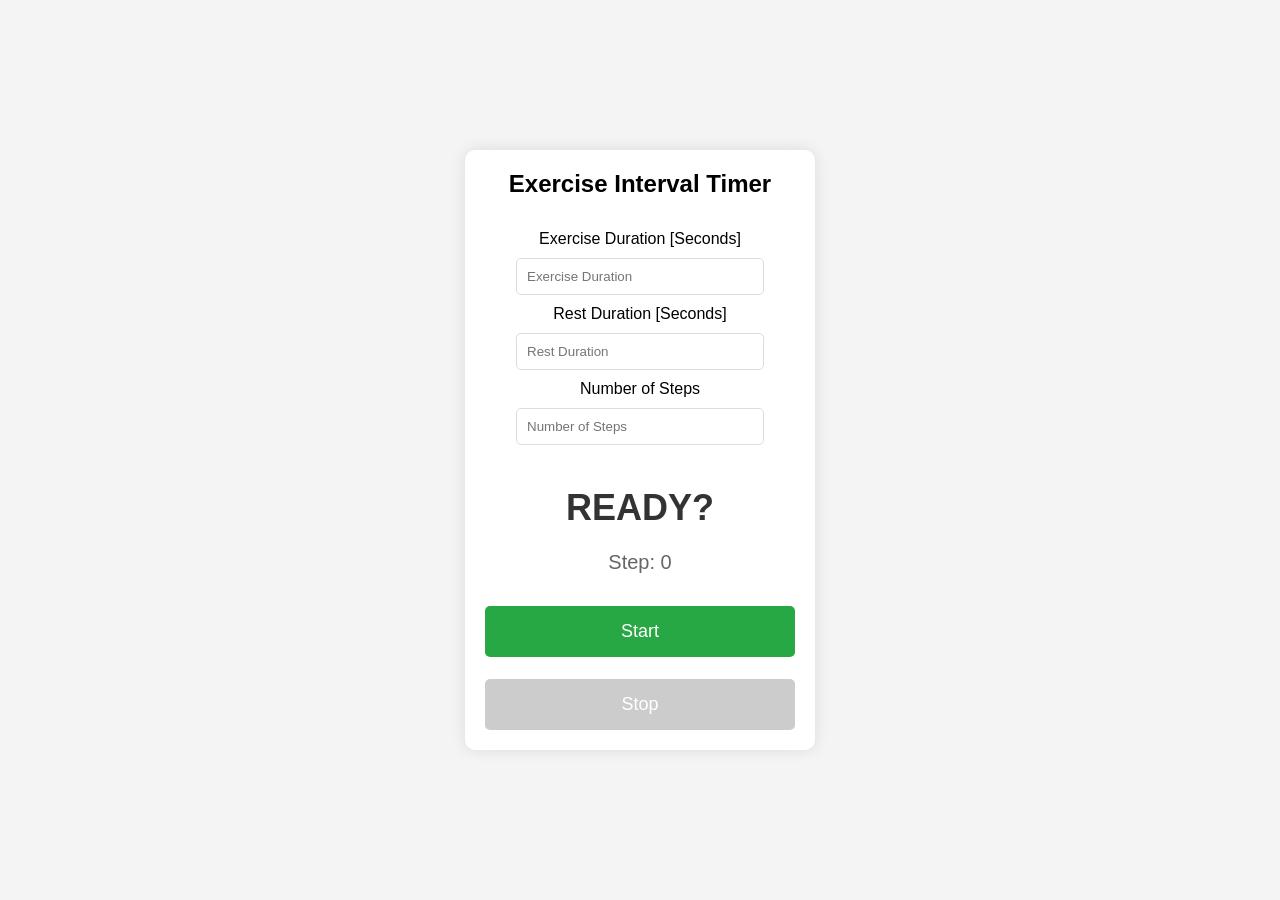
==== index.html @ 6e4783a2 "Changed for Netlify." ====
<!DOCTYPE html>
<html lang="en">
<head>
    <meta charset="UTF-8">
    <meta name="viewport" content="width=device-width, initial-scale=1.0">
    <title>Exercise Interval Timer</title>
    <link rel="stylesheet" href="Stylesheet.css">
</head>
<body>
    <div class="container">
        <h1>Exercise Interval Timer</h1>

        <div class="inputs">
            <label for="exerciseDuration">Exercise Duration [Seconds]</label>
            <input type="number" id="exerciseDuration" placeholder="Exercise Duration"><br>

            <label for="restDuration">Rest Duration [Seconds]</label>
            <input type="number" id="restDuration" placeholder="Rest Duration"><br>

            <label for="steps">Number of Steps</label>
            <input type="number" id="steps" placeholder="Number of Steps"><br>
        </div>

        <div class="timer" id="timerDisplay">READY?</div>
        <div class="step-counter" id="stepCounter">Step: 0</div>

        <button id="startButton" onclick="startTimer()">Start</button>
        <button id="stopButton" onclick="stopTimer()" disabled>Stop</button>
    </div>

    <script src="JavaScript.js"></script>
</body>
</html>
---- Stylesheet.css ----
* {
    margin: 0;
    padding: 0;
    box-sizing: border-box;
}

body {
    font-family: Arial, sans-serif;
    background-color: #f4f4f4;
    display: flex;
    justify-content: center;
    align-items: center;
    height: 100vh;
}

.container {
    background-color: white;
    border-radius: 10px;
    width: 350px;
    height: 600px;
    padding: 20px;
    box-shadow: 0 0 15px rgba(0, 0, 0, 0.1);
    display: flex;
    flex-direction: column;
    justify-content: space-between;
    text-align: center;
}

h1 {
    margin-bottom: 20px;
    font-size: 24px;
}

.inputs {
    margin-bottom: 20px;
}

label {
    font-size: 16px;
}

input {
    width: 80%;
    padding: 10px;
    margin: 10px 0;
    border: 1px solid #ddd;
    border-radius: 5px;
}

button {
    width: 100%;
    padding: 15px;
    font-size: 18px;
    background-color: #28a745;
    color: white;
    border: none;
    border-radius: 5px;
    cursor: pointer;
    margin-top: 20px;
}

#stopButton {
    background-color: #dc3545;
    margin-top: 10px;
}

#stopButton:disabled {
    background-color: #cccccc;
    cursor: not-allowed;
}

button:hover {
    opacity: 0.9;
}

button:disabled:hover {
    opacity: 1;
}

.timer {
    font-size: 36px;
    font-weight: bold;
    color: #333;
    margin-bottom: 10px;
}

.step-counter {
    font-size: 20px;
    color: #666;
}

@media screen and (max-width: 768px) {
    .container {
        width: 90%;
        height: 80%;
    }
}
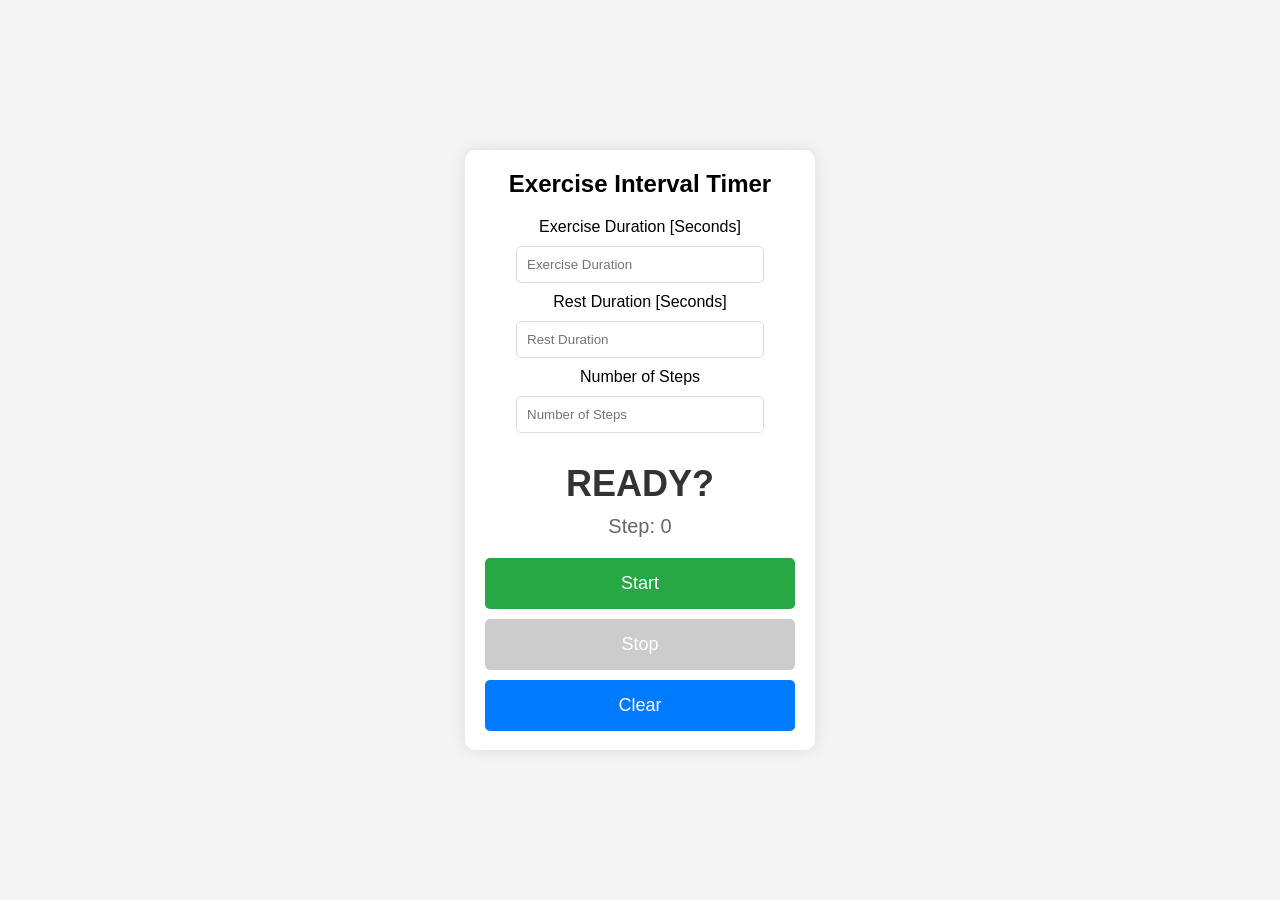
==== commit f433dfc7: "Added `Clear Button`" ====
--- a/index.html
+++ b/index.html
@@ -23,9 +23,9 @@
 
         <div class="timer" id="timerDisplay">READY?</div>
         <div class="step-counter" id="stepCounter">Step: 0</div>
-
         <button id="startButton" onclick="startTimer()">Start</button>
         <button id="stopButton" onclick="stopTimer()" disabled>Stop</button>
+        <button id="clearButton" onclick="clearFields()" disabled>Clear</button>
     </div>
 
     <script src="JavaScript.js"></script>
--- a/Stylesheet.css
+++ b/Stylesheet.css
@@ -24,6 +24,7 @@
     flex-direction: column;
     justify-content: space-between;
     text-align: center;
+    overflow-y: hidden;
 }
 
 h1 {
@@ -64,6 +65,11 @@
     margin-top: 10px;
 }
 
+#clearButton {
+    background-color: #007bff;
+    margin-top: 10px;
+}
+
 #stopButton:disabled {
     background-color: #cccccc;
     cursor: not-allowed;
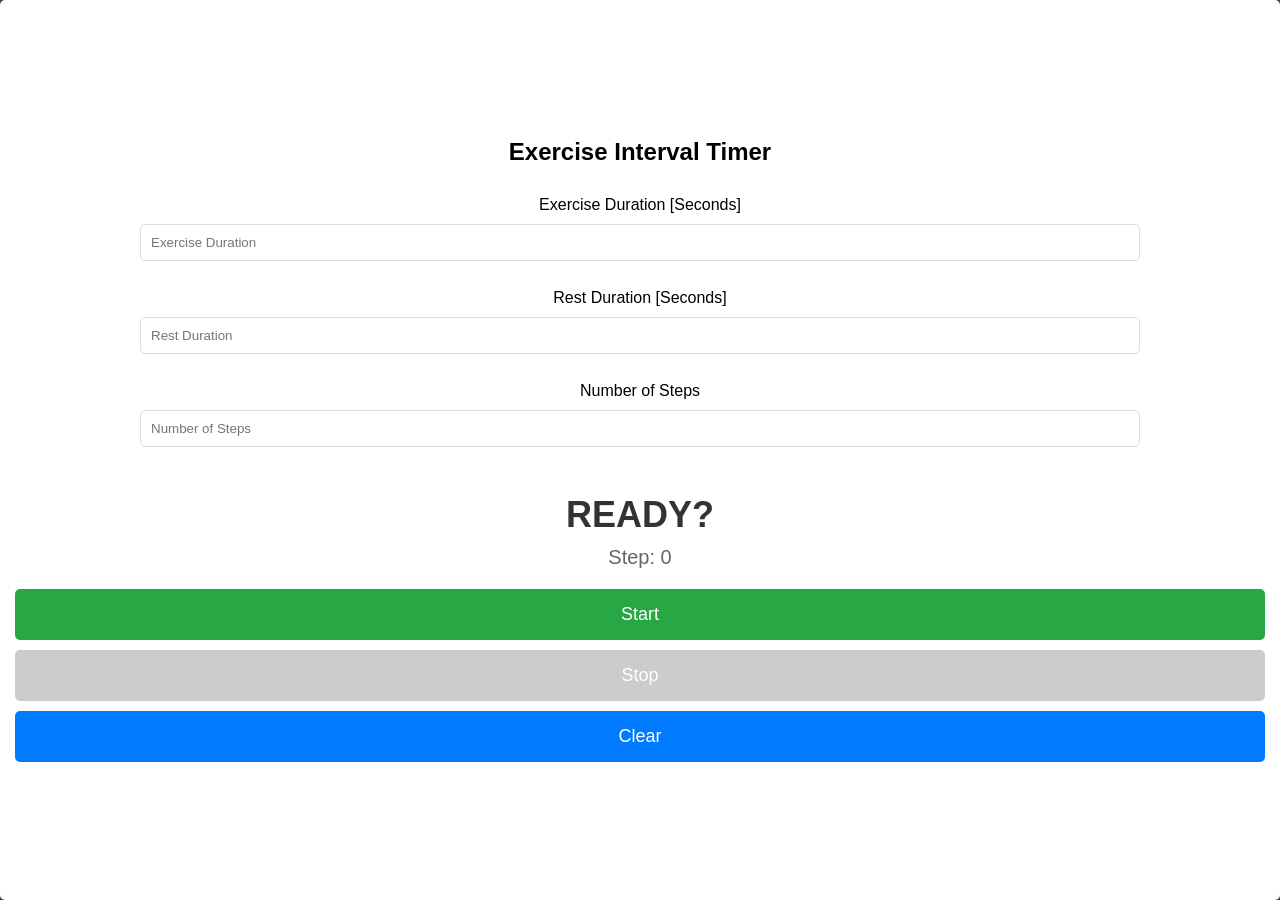
==== commit e13eb779: "Some responsiveness" ====
--- a/index.html
+++ b/index.html
@@ -7,7 +7,7 @@
     <link rel="stylesheet" href="Stylesheet.css">
 </head>
 <body>
-    <div class="container">
+    <div class="Container">
         <h1>Exercise Interval Timer</h1>
 
         <div class="inputs">
@@ -25,7 +25,7 @@
         <div class="step-counter" id="stepCounter">Step: 0</div>
         <button id="startButton" onclick="startTimer()">Start</button>
         <button id="stopButton" onclick="stopTimer()" disabled>Stop</button>
-        <button id="clearButton" onclick="clearFields()" disabled>Clear</button>
+        <button id="clearButton" onclick="clearFields()">Clear</button>
     </div>
 
     <script src="JavaScript.js"></script>
--- a/Stylesheet.css
+++ b/Stylesheet.css
@@ -1,3 +1,10 @@
+:root {
+    --CLR-StartButton: #40FF40;
+    --CLR-StopButton: #FF4040;
+    --CLR-ClearButton: #4080FF;
+    --CLR-Background: #3F3F3F;
+}
+
 * {
     margin: 0;
     padding: 0;
@@ -6,38 +13,44 @@
 
 body {
     font-family: Arial, sans-serif;
-    background-color: #f4f4f4;
+    background-color: var(--CLR-Background);
     display: flex;
     justify-content: center;
     align-items: center;
     height: 100vh;
+    width: 100vw;
+    scrollbar-width: none;
+    overflow: hidden;
 }
 
-.container {
+.Container {
     background-color: white;
-    border-radius: 10px;
-    width: 350px;
-    height: 600px;
-    padding: 20px;
-    box-shadow: 0 0 15px rgba(0, 0, 0, 0.1);
+    border-radius: 5px;
+    width: 100vw;
+    height: 100%;
+    padding: 15px;
+    box-shadow: 0 0 10px rgba(0, 0, 0, 0.25);
     display: flex;
     flex-direction: column;
-    justify-content: space-between;
+    justify-content: center;
     text-align: center;
-    overflow-y: hidden;
 }
 
 h1 {
-    margin-bottom: 20px;
-    font-size: 24px;
+    margin-bottom: 1.25em;
+    font-size: 1.5em;
 }
 
 .inputs {
-    margin-bottom: 20px;
+    display: flex;
+    flex-direction: column;
+    justify-content: center;
+    align-items: center;
+    margin-bottom: 1.15em;
 }
 
 label {
-    font-size: 16px;
+    font-size: 1em;
 }
 
 input {
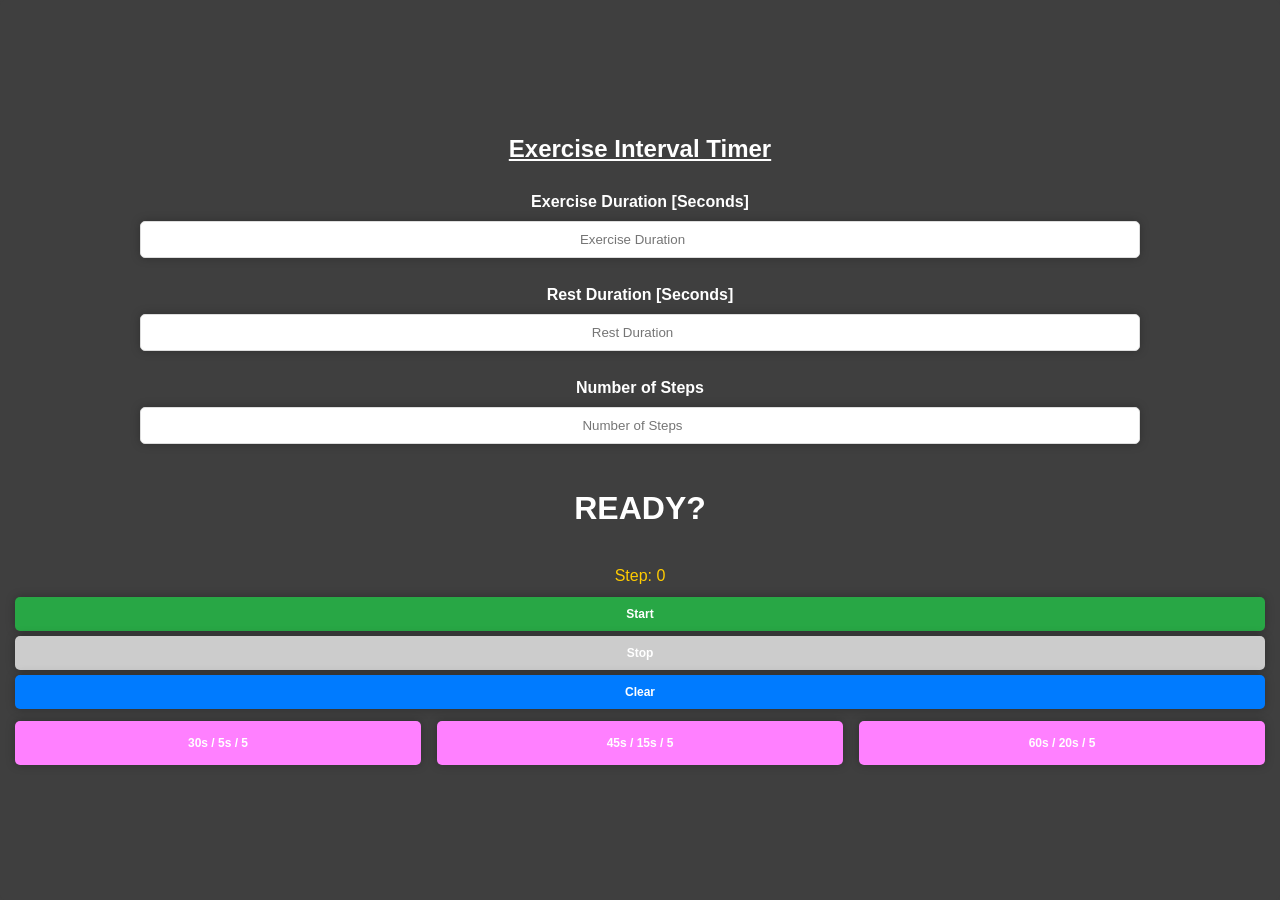
==== commit 22387e29: "Predefined Timers Added." ====
--- a/index.html
+++ b/index.html
@@ -26,6 +26,12 @@
         <button id="startButton" onclick="startTimer()">Start</button>
         <button id="stopButton" onclick="stopTimer()" disabled>Stop</button>
         <button id="clearButton" onclick="clearFields()">Clear</button>
+
+        <div class="predefinedTimers">
+            <button onclick="setPredefinedTimer(30, 5, 5)">30s / 5s / 5</button>
+            <button onclick="setPredefinedTimer(45, 15, 5)">45s / 15s / 5</button>
+            <button onclick="setPredefinedTimer(60, 20, 5)">60s / 20s / 5</button>
+        </div>
     </div>
 
     <script src="JavaScript.js"></script>
--- a/Stylesheet.css
+++ b/Stylesheet.css
@@ -3,12 +3,15 @@
     --CLR-StopButton: #FF4040;
     --CLR-ClearButton: #4080FF;
     --CLR-Background: #3F3F3F;
+    --CLR-Steps: #FFCC00;
+    --CLR-Timer: #FF80FF;
 }
 
 * {
     margin: 0;
     padding: 0;
     box-sizing: border-box;
+    color: white;
 }
 
 body {
@@ -24,12 +27,11 @@
 }
 
 .Container {
-    background-color: white;
+    background-color: var(--CLR-Background);
     border-radius: 5px;
     width: 100vw;
     height: 100%;
     padding: 15px;
-    box-shadow: 0 0 10px rgba(0, 0, 0, 0.25);
     display: flex;
     flex-direction: column;
     justify-content: center;
@@ -39,6 +41,7 @@
 h1 {
     margin-bottom: 1.25em;
     font-size: 1.5em;
+    text-decoration: underline;
 }
 
 .inputs {
@@ -51,6 +54,7 @@
 
 label {
     font-size: 1em;
+    font-weight: bold;
 }
 
 input {
@@ -59,28 +63,33 @@
     margin: 10px 0;
     border: 1px solid #ddd;
     border-radius: 5px;
+    box-shadow: 0 0 10px rgba(0, 0, 0, 0.25);
+    text-align: center;
+    color: black;
 }
 
 button {
     width: 100%;
-    padding: 15px;
-    font-size: 18px;
+    padding: 10px;
+    font-size: 12px;
     background-color: #28a745;
     color: white;
     border: none;
     border-radius: 5px;
     cursor: pointer;
-    margin-top: 20px;
+    margin-top: 1em;
+    box-shadow: 0 0 10px rgba(0, 0, 0, 0.25);
+    font-weight: bold;
 }
 
 #stopButton {
     background-color: #dc3545;
-    margin-top: 10px;
+    margin-top: 5px;
 }
 
 #clearButton {
     background-color: #007bff;
-    margin-top: 10px;
+    margin-top: 5px;
 }
 
 #stopButton:disabled {
@@ -97,15 +106,34 @@
 }
 
 .timer {
-    font-size: 36px;
+    font-size: 2em;
     font-weight: bold;
-    color: #333;
-    margin-bottom: 10px;
+    color: white;
+    margin-bottom: 1.25em;
 }
 
 .step-counter {
-    font-size: 20px;
-    color: #666;
+    font-size: 1em;
+    color: var(--CLR-Steps);
+}
+
+.predefinedTimers {
+    display: flex;
+    justify-content: center;
+    align-items: center;
+    gap: 1em;
+    > button {
+        width: 100%;
+        padding: 15px;
+        font-size: 12px;
+        background-color: var(--CLR-Timer);
+        color: white;
+        border: none;
+        border-radius: 5px;
+        cursor: pointer;
+        box-shadow: 0 0 10px rgba(0, 0, 0, 0.25);
+        font-weight: bold;
+    }
 }
 
 @media screen and (max-width: 768px) {
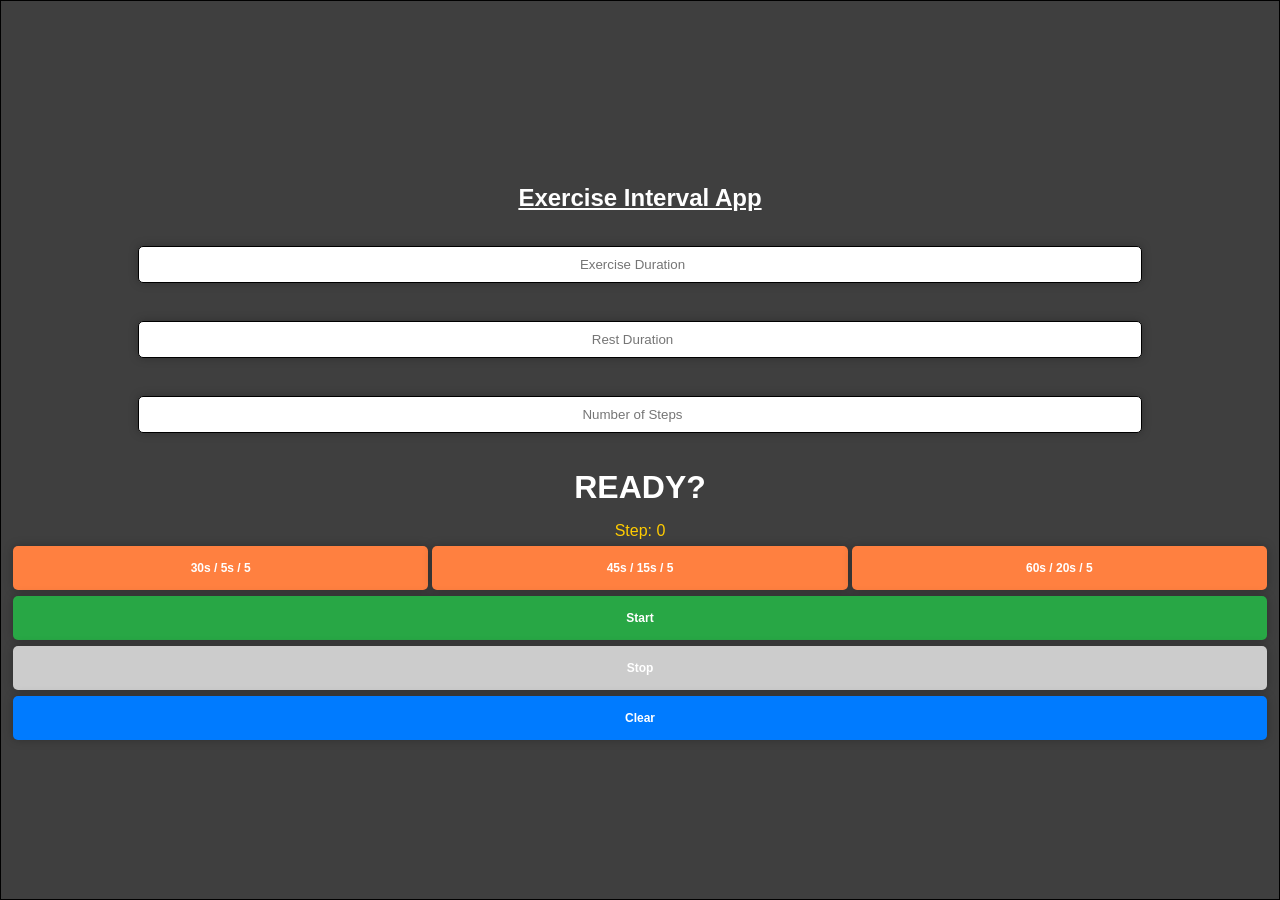
==== commit a33bf124: "Styling changes." ====
--- a/index.html
+++ b/index.html
@@ -8,30 +8,22 @@
 </head>
 <body>
     <div class="Container">
-        <h1>Exercise Interval Timer</h1>
-
+        <h1>Exercise Interval App</h1>
         <div class="inputs">
-            <label for="exerciseDuration">Exercise Duration [Seconds]</label>
             <input type="number" id="exerciseDuration" placeholder="Exercise Duration"><br>
-
-            <label for="restDuration">Rest Duration [Seconds]</label>
             <input type="number" id="restDuration" placeholder="Rest Duration"><br>
-
-            <label for="steps">Number of Steps</label>
             <input type="number" id="steps" placeholder="Number of Steps"><br>
         </div>
-
         <div class="timer" id="timerDisplay">READY?</div>
         <div class="step-counter" id="stepCounter">Step: 0</div>
-        <button id="startButton" onclick="startTimer()">Start</button>
-        <button id="stopButton" onclick="stopTimer()" disabled>Stop</button>
-        <button id="clearButton" onclick="clearFields()">Clear</button>
-
         <div class="predefinedTimers">
             <button onclick="setPredefinedTimer(30, 5, 5)">30s / 5s / 5</button>
             <button onclick="setPredefinedTimer(45, 15, 5)">45s / 15s / 5</button>
             <button onclick="setPredefinedTimer(60, 20, 5)">60s / 20s / 5</button>
         </div>
+        <button id="startButton" onclick="startTimer()">Start</button>
+        <button id="stopButton" onclick="stopTimer()" disabled>Stop</button>
+        <button id="clearButton" onclick="clearFields()">Clear</button>
     </div>
 
     <script src="JavaScript.js"></script>
--- a/Stylesheet.css
+++ b/Stylesheet.css
@@ -4,7 +4,7 @@
     --CLR-ClearButton: #4080FF;
     --CLR-Background: #3F3F3F;
     --CLR-Steps: #FFCC00;
-    --CLR-Timer: #FF80FF;
+    --CLR-Timer: #FF8040;
 }
 
 * {
@@ -24,6 +24,7 @@
     width: 100vw;
     scrollbar-width: none;
     overflow: hidden;
+    border: 1px solid #000;
 }
 
 .Container {
@@ -31,7 +32,7 @@
     border-radius: 5px;
     width: 100vw;
     height: 100%;
-    padding: 15px;
+    padding: 0.75em;
     display: flex;
     flex-direction: column;
     justify-content: center;
@@ -39,7 +40,7 @@
 }
 
 h1 {
-    margin-bottom: 1.25em;
+    margin: 1em;
     font-size: 1.5em;
     text-decoration: underline;
 }
@@ -49,7 +50,7 @@
     flex-direction: column;
     justify-content: center;
     align-items: center;
-    margin-bottom: 1.15em;
+    margin-bottom: 0.5em;
 }
 
 label {
@@ -59,9 +60,9 @@
 
 input {
     width: 80%;
-    padding: 10px;
+    padding: 0.75em;
     margin: 10px 0;
-    border: 1px solid #ddd;
+    border: 1px solid #000;
     border-radius: 5px;
     box-shadow: 0 0 10px rgba(0, 0, 0, 0.25);
     text-align: center;
@@ -70,26 +71,26 @@
 
 button {
     width: 100%;
-    padding: 10px;
+    padding: 1.25em;
     font-size: 12px;
     background-color: #28a745;
     color: white;
     border: none;
     border-radius: 5px;
     cursor: pointer;
-    margin-top: 1em;
+    margin-top: 0.5em;
     box-shadow: 0 0 10px rgba(0, 0, 0, 0.25);
     font-weight: bold;
 }
 
 #stopButton {
     background-color: #dc3545;
-    margin-top: 5px;
+    margin-top: 0.5em;
 }
 
 #clearButton {
     background-color: #007bff;
-    margin-top: 5px;
+    margin-top: 0.5em;
 }
 
 #stopButton:disabled {
@@ -109,7 +110,7 @@
     font-size: 2em;
     font-weight: bold;
     color: white;
-    margin-bottom: 1.25em;
+    margin-bottom: 0.5em;
 }
 
 .step-counter {
@@ -121,7 +122,7 @@
     display: flex;
     justify-content: center;
     align-items: center;
-    gap: 1em;
+    gap: 0.25em;
     > button {
         width: 100%;
         padding: 15px;
@@ -135,10 +136,3 @@
         font-weight: bold;
     }
 }
-
-@media screen and (max-width: 768px) {
-    .container {
-        width: 90%;
-        height: 80%;
-    }
-}
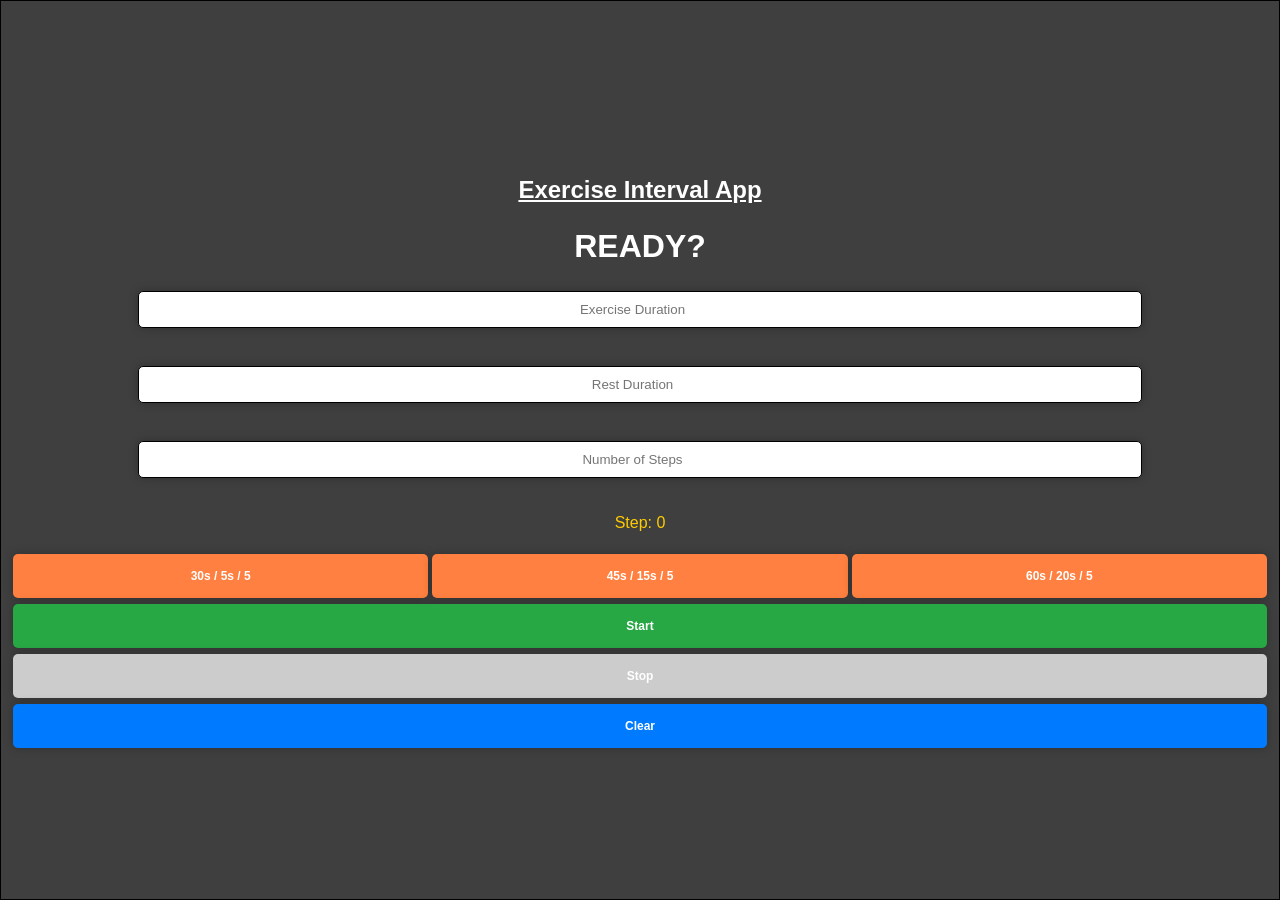
==== commit dcb88a4e: "Positioning updates." ====
--- a/index.html
+++ b/index.html
@@ -9,12 +9,13 @@
 <body>
     <div class="Container">
         <h1>Exercise Interval App</h1>
+        <div class="timer" id="timerDisplay">READY?</div>
         <div class="inputs">
             <input type="number" id="exerciseDuration" placeholder="Exercise Duration"><br>
             <input type="number" id="restDuration" placeholder="Rest Duration"><br>
             <input type="number" id="steps" placeholder="Number of Steps"><br>
         </div>
-        <div class="timer" id="timerDisplay">READY?</div>
+
         <div class="step-counter" id="stepCounter">Step: 0</div>
         <div class="predefinedTimers">
             <button onclick="setPredefinedTimer(30, 5, 5)">30s / 5s / 5</button>
--- a/Stylesheet.css
+++ b/Stylesheet.css
@@ -116,6 +116,7 @@
 .step-counter {
     font-size: 1em;
     color: var(--CLR-Steps);
+    margin-bottom: 1em;
 }
 
 .predefinedTimers {
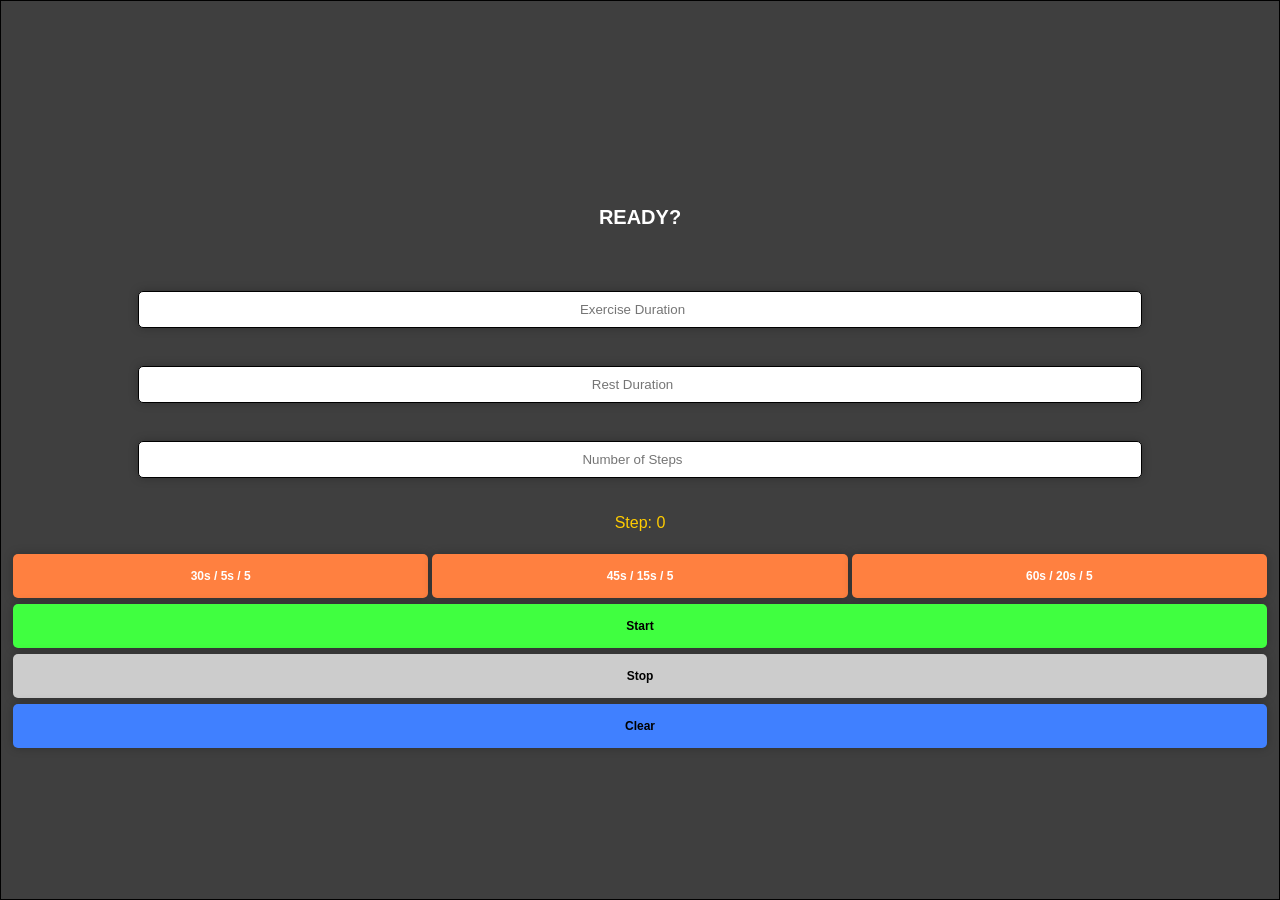
==== commit 25bd1c58: "Added `timer animation`" ====
--- a/index.html
+++ b/index.html
@@ -8,8 +8,10 @@
 </head>
 <body>
     <div class="Container">
-        <h1>Exercise Interval App</h1>
-        <div class="timer" id="timerDisplay">READY?</div>
+        <div class="timer">
+            <canvas id="timerCanvas" width="128" height="128"></canvas>
+            <div id="timerText">READY?</div>
+        </div>
         <div class="inputs">
             <input type="number" id="exerciseDuration" placeholder="Exercise Duration"><br>
             <input type="number" id="restDuration" placeholder="Rest Duration"><br>
--- a/Stylesheet.css
+++ b/Stylesheet.css
@@ -73,8 +73,8 @@
     width: 100%;
     padding: 1.25em;
     font-size: 12px;
-    background-color: #28a745;
-    color: white;
+    background-color: var(--CLR-StartButton);
+    color: black;
     border: none;
     border-radius: 5px;
     cursor: pointer;
@@ -84,12 +84,12 @@
 }
 
 #stopButton {
-    background-color: #dc3545;
+    background-color: var(--CLR-StopButton);
     margin-top: 0.5em;
 }
 
 #clearButton {
-    background-color: #007bff;
+    background-color: var(--CLR-ClearButton);
     margin-top: 0.5em;
 }
 
@@ -107,10 +107,28 @@
 }
 
 .timer {
-    font-size: 2em;
+    position: relative;
+    width: 128px;
+    height: 128px;
+    margin: 0 auto;
+    border-radius: 50%;
+}
+
+#timerCanvas {
+    position: absolute;
+    top: 0;
+    left: 0;
+    border-radius: 50%;
+}
+
+#timerText {
+    position: absolute;
+    top: 50%;
+    left: 50%;
+    transform: translate(-50%, -50%);
+    font-size: 1.25em;
     font-weight: bold;
     color: white;
-    margin-bottom: 0.5em;
 }
 
 .step-counter {
